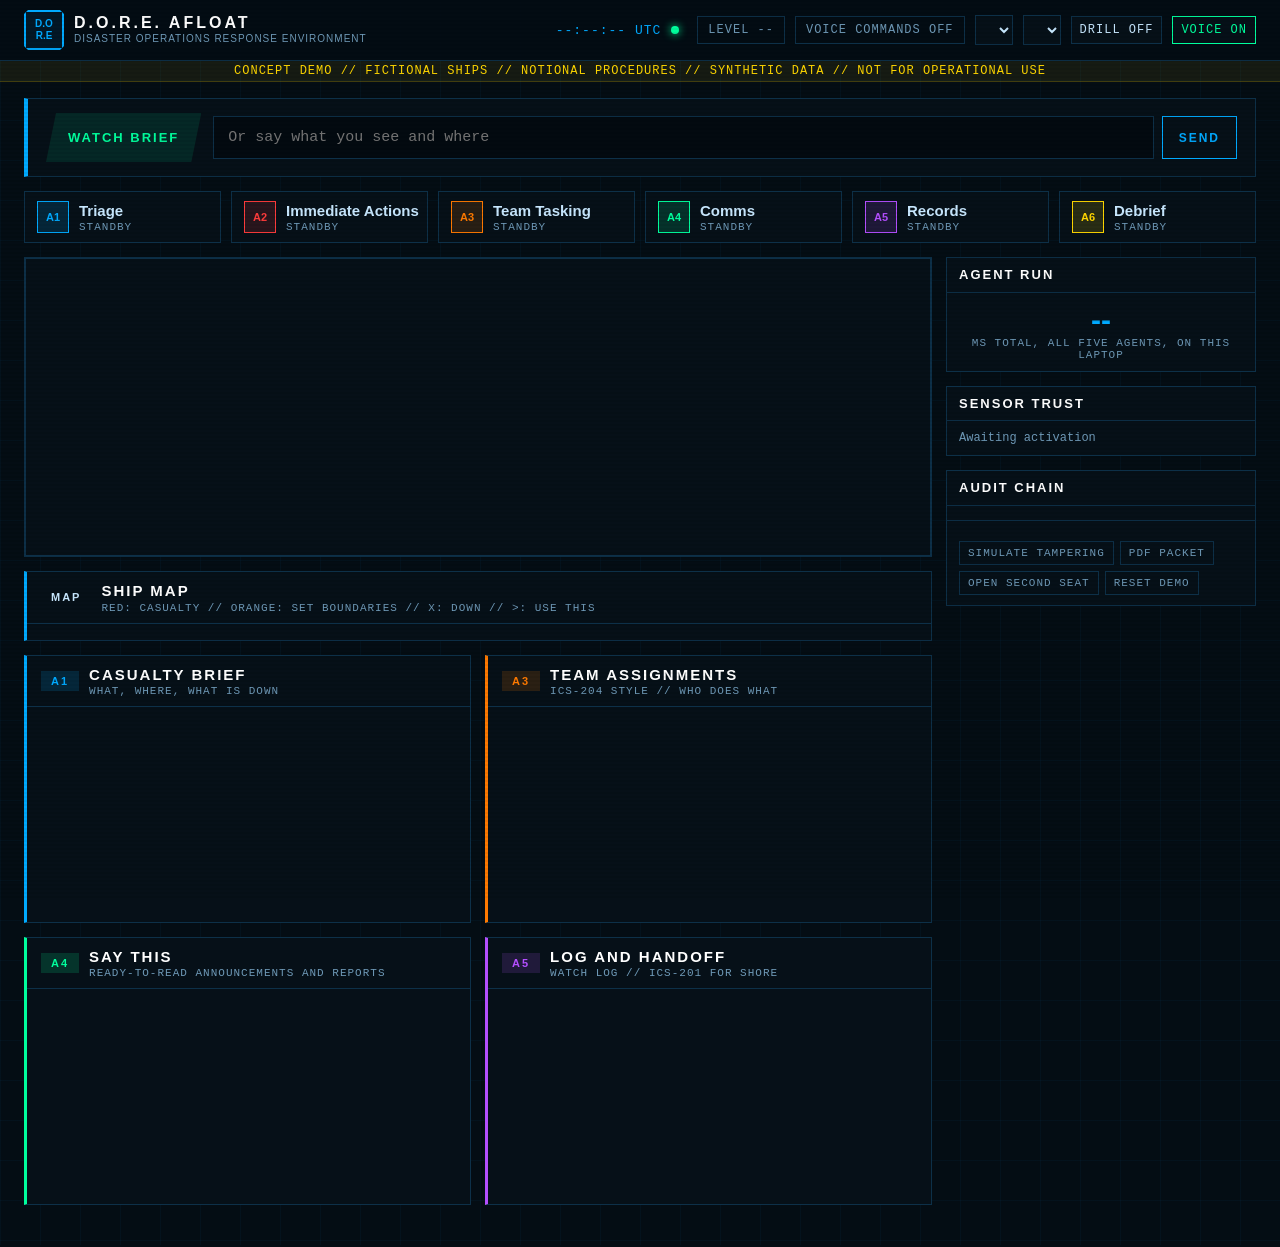
==== static/index.html @ d49ce16e "Add DORE Afloat watch assistant demo Offline concept demo for Fleethacker. Rule-based agents brief t" ====
<!doctype html>
<html lang="en">
<head>
<meta charset="utf-8">
<meta name="viewport" content="width=device-width, initial-scale=1">
<title>D.O.R.E. Afloat</title>
<link rel="stylesheet" href="/fonts/fonts.css">
<style>
:root {
  --bg: #040d14; --panel: #061018; --dim: #0d3048; --text: #c8e8ff; --quiet: #6f9ab8; --bright: #fff;
  --blue: #00aaff; --red: #ff3c3c; --orange: #ff7a00; --green: #00ff9d; --yellow: #ffd700; --violet: #b44fff;
  --a1: var(--blue); --a2: var(--red); --a3: var(--orange); --a4: var(--green); --a5: var(--violet);
  --grid: rgba(0,170,255,.04);
  --mono: 'Share Tech Mono', Consolas, monospace; --disp: 'Orbitron', Bahnschrift, sans-serif; --body: 'Rajdhani', Bahnschrift, sans-serif;
}
* { box-sizing: border-box; margin: 0; }
body { background: var(--bg); color: var(--text); font: 500 16px/1.35 var(--body); min-height: 100vh;
  background-image: linear-gradient(var(--grid) 1px, transparent 1px), linear-gradient(90deg, var(--grid) 1px, transparent 1px); background-size: 40px 40px; }
body::after { content: ''; position: fixed; inset: 0; pointer-events: none; z-index: 50;
  background: repeating-linear-gradient(0deg, transparent, transparent 2px, rgba(0,0,0,.05) 2px, rgba(0,0,0,.05) 4px); }
button, input, select { font: inherit; color: inherit; }
button { cursor: pointer; background: none; border: 1px solid var(--dim); }
header { display: flex; flex-wrap: wrap; gap: 8px 10px; align-items: center; padding: 10px 24px; border-bottom: 1px solid var(--dim); background: rgba(4,13,20,.96); position: sticky; top: 0; z-index: 20; }
.logo { width: 40px; height: 40px; border: 2px solid var(--blue); color: var(--blue); display: grid; place-items: center; text-align: center; font: 900 10px/1.2 var(--disp);
  clip-path: polygon(10% 0,90% 0,100% 10%,100% 90%,90% 100%,10% 100%,0 90%,0 10%); background: rgba(0,170,255,.08); }
.name h1 { font: 900 16px var(--disp); letter-spacing: 3px; color: var(--bright); }
.name p { font-size: 10px; letter-spacing: 1px; color: var(--quiet); text-transform: uppercase; }
.gap { flex: 1; }
.clock { font: 13px var(--mono); color: var(--blue); letter-spacing: 1px; }
.ctl { font: 12px var(--mono); background: var(--panel); border: 1px solid var(--dim); padding: 6px 8px; letter-spacing: 1px; }
.ctl:hover { border-color: var(--blue); }
.ctl.on { color: var(--green); border-color: var(--green); }
.net { display: flex; align-items: center; gap: 8px; font: 12px var(--mono); color: var(--green); letter-spacing: 1px; }
.dot { width: 8px; height: 8px; border-radius: 50%; background: var(--green); box-shadow: 0 0 8px var(--green); }
.heard { font: 12px var(--mono); letter-spacing: 1px; padding: 6px 10px; border: 1px solid var(--dim); color: var(--quiet); }
.heard.on { color: var(--blue); border-color: var(--blue); }
.heard.flash { color: #02150e; background: var(--green); border-color: var(--green); }
.demo { text-align: center; font: 12px var(--mono); letter-spacing: 1px; color: var(--yellow); padding: 3px 10px; background: rgba(255,215,0,.07); border-bottom: 1px solid rgba(255,215,0,.2); }
.banner { display: none; align-items: center; gap: 14px; padding: 10px 24px; background: linear-gradient(90deg, rgba(255,60,60,.2), rgba(255,60,60,.04)); border-bottom: 1px solid rgba(255,60,60,.45); animation: slide .3s ease-out; }
.banner.on { display: flex; flex-wrap: wrap; }
.badge { background: var(--red); color: #fff; font: 700 11px var(--disp); letter-spacing: 2px; padding: 4px 12px; animation: pulse 1s infinite; }
.banner b { font: 15px var(--mono); color: #ffa0a0; letter-spacing: 1px; font-weight: 400; }
.elapsed { margin-left: auto; font: 700 22px var(--disp); color: var(--red); }
@keyframes slide { from { transform: translateY(-100%); opacity: 0; } }
@keyframes pulse { 50% { opacity: .65; } }
main { max-width: 1560px; margin: 0 auto; padding: 16px 24px 40px; display: grid; gap: 14px; grid-template-columns: minmax(0, 1fr) 310px; }
.full { grid-column: 1 / -1; }

/* Trigger */
.trigger { display: flex; flex-wrap: wrap; gap: 12px; align-items: center; padding: 14px 18px; border: 1px solid var(--dim); background: var(--panel); border-left: 4px solid var(--blue); }
.cas { font: 700 14px var(--disp); letter-spacing: 3px; color: #ff8a8a; background: rgba(255,60,60,.14); border: 0; padding: 17px 30px; clip-path: polygon(10px 0,100% 0,calc(100% - 10px) 100%,0 100%); transition: .15s; }
.cas:hover { background: rgba(255,60,60,.3); color: #fff; transform: scale(1.03); }
.cas.active { background: var(--red); color: #fff; }
.say { flex: 1; min-width: 240px; display: flex; gap: 8px; }
.say input { flex: 1; min-width: 0; background: #030a10; border: 1px solid var(--dim); padding: 12px 14px; font: 15px var(--mono); }
.say input:focus { outline: 0; border-color: var(--blue); }
.say button { font: 700 12px var(--disp); letter-spacing: 2px; color: var(--blue); border-color: var(--blue); padding: 0 16px; }
.say button:hover { background: rgba(0,170,255,.15); }

/* Agent pipeline */
.flow { display: grid; grid-template-columns: repeat(6, 1fr); gap: 10px; }
.node { --c: var(--blue); position: relative; display: flex; align-items: center; gap: 10px; padding: 9px 12px; background: var(--panel); border: 1px solid var(--dim); overflow: hidden; transition: .25s; }
.node::after { content: ''; position: absolute; left: 0; bottom: 0; height: 2px; width: 0; background: var(--c); transition: width .35s; }
.node.run, .node.done { border-color: var(--c); }
.node.run { box-shadow: 0 0 18px color-mix(in srgb, var(--c) 30%, transparent); }
.node.run::after, .node.done::after { width: 100%; }
.ico { width: 32px; height: 32px; display: grid; place-items: center; flex: none; font: 700 11px var(--disp); color: var(--c); border: 1px solid var(--c); background: color-mix(in srgb, var(--c) 14%, transparent); }
.node strong { display: block; font-size: 15px; font-weight: 700; color: var(--text); white-space: nowrap; overflow: hidden; text-overflow: ellipsis; }
.node span { display: block; font: 11px var(--mono); color: var(--quiet); letter-spacing: 1px; }
.node.run span { color: var(--yellow); }
.node.done span { color: var(--green); }

/* DO NOW */
.now { --c: var(--red); border: 2px solid var(--dim); background: var(--panel); min-height: 300px; position: relative; }
.now.live { border-color: var(--red); box-shadow: 0 0 34px rgba(255,60,60,.16), inset 0 0 40px rgba(255,60,60,.05); }
.now.clear { border-color: var(--green); box-shadow: 0 0 34px rgba(0,255,157,.14); }
.tag { font: 700 11px var(--disp); letter-spacing: 2px; padding: 4px 10px; color: var(--c); background: color-mix(in srgb, var(--c) 15%, transparent); }
.nowhead { display: flex; flex-wrap: wrap; gap: 10px; align-items: center; padding: 10px 16px; border-bottom: 1px solid var(--dim); }
.nowhead h2 { font: 700 15px var(--body); letter-spacing: 2px; text-transform: uppercase; color: var(--bright); }
.nowhead small { font: 12px var(--mono); color: var(--quiet); margin-left: auto; }
.alerts { display: grid; gap: 1px; background: var(--dim); }
.alert { display: flex; flex-wrap: wrap; align-items: baseline; gap: 4px 12px; padding: 9px 16px; background: rgba(255,60,60,.14); color: #ffb0b0; font-size: 19px; font-weight: 700; animation: rise .3s both; }
.alert.distrust { background: rgba(255,215,0,.09); color: var(--yellow); font-size: 16px; }
.alert i { font: normal 700 11px var(--disp); letter-spacing: 2px; color: var(--red); }
.alert.distrust i { color: var(--yellow); }
.alert .arrow { color: var(--green); }
.cur { display: grid; grid-template-columns: auto 1fr auto; gap: 18px; align-items: center; padding: 18px 20px; border-bottom: 1px solid var(--dim); animation: rise .25s both; }
.cur .num { font: 900 76px/1 var(--disp); color: var(--red); text-shadow: 0 0 26px rgba(255,60,60,.5); }
.cur h3 { font: 700 44px/1.05 var(--body); color: var(--bright); }
.who { display: flex; flex-wrap: wrap; gap: 12px; margin-top: 7px; font: 14px var(--mono); color: var(--orange); letter-spacing: 1px; }
.done-btn { font: 700 14px var(--disp); letter-spacing: 2px; color: #02150e; background: var(--green); border: 0; padding: 22px 24px; clip-path: polygon(10px 0,100% 0,calc(100% - 10px) 100%,0 100%); }
.done-btn:hover { filter: brightness(1.12); }
.done-btn kbd { display: block; margin-top: 5px; font: 11px var(--mono); letter-spacing: 1px; }
.cite { background: none; border: 0; padding: 0; color: var(--blue); font: 13px var(--mono); text-decoration: underline; text-underline-offset: 3px; text-align: left; }
.next { display: grid; grid-template-columns: repeat(auto-fit, minmax(230px, 1fr)); }
.next div { display: flex; gap: 10px; align-items: baseline; padding: 9px 16px; font-size: 18px; font-weight: 600; border-right: 1px solid var(--dim); border-bottom: 1px solid var(--dim); }
.next b { font: 700 14px var(--disp); color: var(--quiet); }
.next .ok { color: var(--quiet); text-decoration: line-through; }
.next .ok b { color: var(--green); }
.viewonly { font: 700 12px var(--disp); letter-spacing: 2px; color: var(--yellow); border: 1px solid var(--yellow); padding: 12px 14px; }
.elsewhere h4 { padding: 7px 16px 3px; font: 700 11px var(--disp); letter-spacing: 2px; color: var(--quiet); }
.next.quiet div { font-size: 15px; font-weight: 500; color: var(--quiet); padding: 5px 16px; display: block; }
.next.quiet em { display: block; font: 11px var(--mono); color: var(--orange); }
.team.yours { background: rgba(255,122,0,.09); padding-left: 8px; border-left: 2px solid var(--orange); }
.msg.yours { background: rgba(0,255,157,.13); border-left-width: 4px; }
.briefb { font: 700 13px var(--disp); letter-spacing: 2px; color: var(--green); background: rgba(0,255,157,.1); border: 0; padding: 17px 22px; clip-path: polygon(10px 0,100% 0,calc(100% - 10px) 100%,0 100%); }
.briefb:hover { background: rgba(0,255,157,.24); color: #fff; }
.ctl.warn { color: var(--yellow); border-color: var(--yellow); }
.now.ready { border-color: var(--green); box-shadow: 0 0 26px rgba(0,255,157,.1); }
.tag.ok { --c: var(--green); }
.plans { display: grid; grid-template-columns: repeat(auto-fit, minmax(230px, 1fr)); }
.plan { padding: 12px 16px; border-right: 1px solid var(--dim); }
.plan h4 { font: 700 13px var(--disp); letter-spacing: 1px; color: var(--bright); margin-bottom: 8px; }
.plan p { font-size: 18px; font-weight: 700; line-height: 1.2; margin-top: 4px; }
.plan .down { color: #ff8a8a; }
.plan .use { color: var(--green); }
.plan .first { color: var(--orange); font: 13px var(--mono); margin-top: 10px; }
.warnrow span { color: var(--yellow); }
.late { display: flex; flex-wrap: wrap; align-items: baseline; gap: 4px 12px; padding: 8px 16px; background: rgba(255,122,0,.2); border-bottom: 1px solid var(--orange); color: #ffd0a0; font-size: 17px; font-weight: 700; }
.late i { font: normal 700 11px var(--disp); letter-spacing: 1px; color: var(--orange); }
.late b { color: var(--bright); font-weight: 600; margin-left: auto; }
.change { display: flex; flex-wrap: wrap; align-items: baseline; gap: 4px 12px; padding: 9px 16px; background: rgba(0,170,255,.16); border-bottom: 1px solid var(--blue); color: var(--bright); font-size: 19px; font-weight: 700; animation: rise .3s both; }
.change i { font: normal 700 11px var(--disp); letter-spacing: 2px; color: var(--blue); }
.change small { font: 12px var(--mono); color: var(--text); margin-left: auto; }
.due { color: var(--green); }
.due.over { color: var(--red); font-weight: 700; }
.inject { font: 700 11px var(--disp); letter-spacing: 1px; color: var(--yellow); border: 1px solid var(--yellow); padding: 7px 10px; background: rgba(255,215,0,.08); }
.inject:hover { background: rgba(255,215,0,.22); }
.endb { font: 700 11px var(--disp); letter-spacing: 1px; color: var(--green); border: 1px solid var(--green); padding: 7px 10px; background: rgba(0,255,157,.08); }
.endb:hover { background: rgba(0,255,157,.22); }
.badge.drill { background: var(--yellow); color: #1c1600; }
.mapbox { margin-top: 14px; background: var(--panel); border: 1px solid var(--dim); border-left: 3px solid var(--blue); }
#map { padding: 8px 12px; }
#map svg { display: block; width: 100%; height: auto; }
#map .hull { fill: rgba(0,170,255,.05); stroke: var(--dim); stroke-width: 2; }
#map rect { fill: rgba(6,16,24,.9); stroke: var(--dim); }
#map text { font: 12px var(--mono); fill: var(--quiet); }
#map .label { font: 700 10.5px var(--disp); letter-spacing: 1px; fill: var(--text); }
#map .m-down { fill: #ff8a8a; font-weight: 700; }
#map .m-use { fill: var(--green); font-weight: 700; }
#map .casualty rect { fill: rgba(255,60,60,.32); stroke: var(--red); stroke-width: 2.5; animation: pulse 1s infinite; }
#map .boundary rect { fill: rgba(255,122,0,.14); stroke: var(--orange); stroke-width: 2; stroke-dasharray: 6 4; }
.dialog.wide { width: min(860px, 100%); border-color: var(--yellow); }
.dialog.wide h2 { color: var(--yellow); }
.score { display: grid; grid-template-columns: repeat(5, 1fr); gap: 8px; margin: 12px 0; }
.score div { border: 1px solid var(--dim); padding: 8px; text-align: center; }
.score b { display: block; font: 900 24px var(--disp); color: var(--bright); }
.score span { font: 11px var(--mono); color: var(--quiet); }
.tl { width: 100%; border-collapse: collapse; font-size: 15px; }
.tl th, .tl td { text-align: left; padding: 4px 8px; border-bottom: 1px solid var(--dim); }
.tl th { font: 11px var(--mono); color: var(--quiet); }
.tl td:last-child { color: var(--green); font-weight: 700; }
.tl .miss td:last-child { color: var(--red); }
.tl small { display: block; font: 11px var(--mono); color: var(--quiet); }
.idle { display: grid; place-items: center; min-height: 296px; text-align: center; padding: 20px; }
.idle h3 { font: 700 22px var(--disp); letter-spacing: 4px; color: var(--dim); }
.idle p { color: var(--quiet); font: 14px var(--mono); margin-top: 8px; }
.refuse h3 { color: var(--yellow); letter-spacing: 2px; }
.allclear h3 { font: 900 34px var(--disp); color: var(--green); letter-spacing: 3px; }
.trust { display: flex; flex-wrap: wrap; gap: 6px 18px; padding: 7px 16px; font: 12px var(--mono); letter-spacing: 1px; color: var(--quiet); border-top: 1px solid var(--dim); }
.trust b { color: var(--green); font-weight: 400; }
.trust .warn { color: var(--yellow); }

/* Products */
.grid { display: grid; grid-template-columns: repeat(2, minmax(0, 1fr)); gap: 14px; }
.card { --c: var(--blue); display: flex; flex-direction: column; min-height: 268px; max-height: 390px; background: var(--panel); border: 1px solid var(--dim); border-left: 3px solid var(--c); transition: .3s; }
.card.lit { border-color: color-mix(in srgb, var(--c) 45%, transparent); border-left-color: var(--c); }
.cardhead { display: flex; align-items: center; gap: 10px; padding: 9px 14px; border-bottom: 1px solid var(--dim); }
.cardhead h3 { font-size: 15px; font-weight: 700; letter-spacing: 2px; text-transform: uppercase; color: var(--bright); }
.cardhead p { font: 11px var(--mono); color: var(--quiet); letter-spacing: 1px; }
.cardbody { flex: 1; overflow: auto; padding: 12px 14px; animation: rise .35s both; }
.wait { display: grid; place-items: center; height: 100%; min-height: 190px; color: var(--dim); font: 700 11px var(--disp); letter-spacing: 3px; }
@keyframes rise { from { opacity: 0; transform: translateY(8px); } }
.kv { display: grid; grid-template-columns: 112px 1fr; gap: 3px 10px; font-size: 16px; }
.kv dt { font: 12px var(--mono); color: var(--quiet); text-transform: uppercase; padding-top: 2px; }
.kv dd { margin: 0; font-weight: 600; }
.kv .hot { color: var(--red); font-weight: 700; }
.team { padding: 6px 0; border-bottom: 1px solid var(--dim); }
.team:last-child { border: 0; }
.team strong { display: block; font: 700 12px var(--disp); letter-spacing: 1px; color: var(--orange); margin-bottom: 2px; }
.team div { display: flex; justify-content: space-between; gap: 10px; font-size: 16px; font-weight: 600; }
.team small { font: 11px var(--mono); color: var(--quiet); flex: none; }
.msg { padding: 8px 10px; margin-bottom: 8px; background: rgba(0,255,157,.05); border-left: 2px solid var(--green); }
.msg span { display: block; font: 11px var(--mono); letter-spacing: 1px; color: var(--green); text-transform: uppercase; }
.msg p { font-size: 18px; font-weight: 600; color: var(--bright); line-height: 1.25; }
.logline { font: 12.5px/1.55 var(--mono); }
.subhead { font: 700 11px var(--disp); letter-spacing: 2px; color: var(--violet); margin: 10px 0 5px; }
.subhead:first-child { margin-top: 0; }

/* Sidebar */
aside { display: flex; flex-direction: column; gap: 14px; }
.side { background: var(--panel); border: 1px solid var(--dim); }
.side h3 { padding: 8px 12px; border-bottom: 1px solid var(--dim); font-size: 13px; font-weight: 700; letter-spacing: 2px; text-transform: uppercase; color: var(--bright); }
.side > div { padding: 10px 12px; }
.big { font: 900 30px var(--disp); color: var(--blue); text-align: center; }
.cap { font: 11px var(--mono); letter-spacing: 1px; color: var(--quiet); text-align: center; }
.sensor { display: flex; justify-content: space-between; gap: 8px; font-size: 15px; font-weight: 600; padding: 3px 0; }
.sensor em { font: 12px var(--mono); color: var(--green); }
.sensor.badrow { color: var(--yellow); }
.sensor.badrow em { color: var(--red); }
.empty { color: var(--quiet); font: 12px var(--mono); }
#chain { font: 12px var(--mono); padding: 7px 12px; color: var(--green); border-bottom: 1px solid var(--dim); }
#chain.broken { color: var(--red); background: rgba(255,60,60,.12); }
#audit { max-height: 260px; overflow: auto; font: 11.5px/1.5 var(--mono); }
#audit div { display: grid; grid-template-columns: 26px 62px 1fr; gap: 4px; }
#audit span:first-child { color: var(--quiet); }
#audit span:nth-child(2) { color: var(--blue); }
.tools { display: flex; flex-wrap: wrap; gap: 6px; padding: 0 12px 10px !important; }
.tools button { font: 11px var(--mono); letter-spacing: 1px; padding: 5px 8px; color: var(--quiet); }
.tools button:hover { color: var(--text); border-color: var(--blue); }

.overlay { position: fixed; inset: 0; z-index: 60; background: rgba(2,7,12,.86); display: grid; place-items: center; padding: 16px; }
.dialog { width: min(680px, 100%); max-height: 86vh; overflow: auto; background: var(--panel); border: 1px solid var(--blue); padding: 16px 18px; }
.dialog h2 { font: 700 13px var(--disp); letter-spacing: 2px; color: var(--blue); }
.dialog pre { white-space: pre-wrap; font: 14px/1.5 var(--mono); margin-top: 10px; }
mark { background: var(--yellow); color: #1c1600; }
#toast { position: fixed; bottom: 20px; left: 50%; transform: translateX(-50%); z-index: 70; display: none; padding: 12px 20px; background: var(--red); color: #fff; font: 700 13px var(--disp); letter-spacing: 1px; }
[hidden] { display: none !important; }
@media (max-width: 1080px) { main { grid-template-columns: minmax(0,1fr); } .flow { grid-template-columns: repeat(3,1fr); } .grid { grid-template-columns: minmax(0,1fr); } .cur { grid-template-columns: auto 1fr; } .done-btn { grid-column: 1 / -1; } .cur h3 { font-size: 32px; } }
@media (prefers-reduced-motion: reduce) { * { animation: none !important; transition: none !important; } }
@media print {
  header, .demo, .trigger, .flow, aside, .done-btn, .trust, body::after { display: none !important; }
  body { background: #fff; color: #000; }
  main { display: block; padding: 0; }
  .card, .now, .banner { break-inside: avoid; background: #fff !important; color: #000; border: 1px solid #000 !important; box-shadow: none !important; max-height: none; margin-bottom: 10px; }
  .card *, .now *, .banner * { color: #000 !important; text-shadow: none !important; background: none !important; }
  .cardbody { overflow: visible; }
}
</style>
</head>
<body>
<header>
  <div class="logo">D.O<br>R.E</div>
  <div class="name"><h1>D.O.R.E. AFLOAT</h1><p>Disaster Operations Response Environment</p></div>
  <span class="gap"></span>
  <span class="clock" id="clock">--:--:-- UTC</span>
  <span class="net"><span class="dot"></span><span id="net"></span></span>
  <span class="heard" id="micLevel">LEVEL --</span>
  <button class="heard" id="listen" type="button">VOICE COMMANDS OFF</button>
  <select class="ctl" id="ship" aria-label="Ship pack"></select>
  <select class="ctl" id="role" aria-label="Watch station"></select>
  <button class="ctl" id="drill" type="button">DRILL OFF</button>
  <button class="ctl on" id="voice" aria-pressed="true">VOICE ON</button>
</header>
<div class="demo">CONCEPT DEMO // FICTIONAL SHIPS // NOTIONAL PROCEDURES // SYNTHETIC DATA // NOT FOR OPERATIONAL USE</div>
<div class="banner" id="banner"><span class="badge" id="sev"></span><b id="bannerText"></b><span id="injects"></span><button class="endb" id="endBtn" type="button" hidden>END CASUALTY</button><span class="elapsed" id="elapsed">00:00</span></div>

<main>
  <div class="trigger full">
    <button class="briefb" id="briefBtn" type="button">WATCH BRIEF</button>
    <span id="buttons" style="display:contents"></span>
    <form class="say" id="say">
      <input id="report" autocomplete="off" placeholder="Or say what you see and where" aria-label="Report">
      <button type="submit">SEND</button>
    </form>
  </div>

  <div class="flow full">
    <div class="node" id="n1" style="--c:var(--a1)"><div class="ico">A1</div><div><strong>Triage</strong><span>STANDBY</span></div></div>
    <div class="node" id="n2" style="--c:var(--a2)"><div class="ico">A2</div><div><strong>Immediate Actions</strong><span>STANDBY</span></div></div>
    <div class="node" id="n3" style="--c:var(--a3)"><div class="ico">A3</div><div><strong>Team Tasking</strong><span>STANDBY</span></div></div>
    <div class="node" id="n4" style="--c:var(--a4)"><div class="ico">A4</div><div><strong>Comms</strong><span>STANDBY</span></div></div>
    <div class="node" id="n5" style="--c:var(--a5)"><div class="ico">A5</div><div><strong>Records</strong><span>STANDBY</span></div></div>
    <div class="node" id="n6" style="--c:var(--yellow)"><div class="ico">A6</div><div><strong>Debrief</strong><span>STANDBY</span></div></div>
  </div>

  <div>
    <section class="now" id="now" aria-live="polite"></section>
    <section class="mapbox"><div class="cardhead"><span class="tag">MAP</span><div><h3>Ship Map</h3><p>RED: CASUALTY // ORANGE: SET BOUNDARIES // X: DOWN // &gt;: USE THIS</p></div></div><div id="map"></div></section>
    <div class="grid" style="margin-top:14px">
      <section class="card" id="c1" style="--c:var(--a1)"><div class="cardhead"><span class="tag">A1</span><div><h3>Casualty Brief</h3><p>WHAT, WHERE, WHAT IS DOWN</p></div></div><div class="cardbody" id="b1"></div></section>
      <section class="card" id="c3" style="--c:var(--a3)"><div class="cardhead"><span class="tag">A3</span><div><h3>Team Assignments</h3><p>ICS-204 STYLE // WHO DOES WHAT</p></div></div><div class="cardbody" id="b3"></div></section>
      <section class="card" id="c4" style="--c:var(--a4)"><div class="cardhead"><span class="tag">A4</span><div><h3>Say This</h3><p>READY-TO-READ ANNOUNCEMENTS AND REPORTS</p></div></div><div class="cardbody" id="b4"></div></section>
      <section class="card" id="c5" style="--c:var(--a5)"><div class="cardhead"><span class="tag">A5</span><div><h3>Log And Handoff</h3><p>WATCH LOG // ICS-201 FOR SHORE</p></div></div><div class="cardbody" id="b5"></div></section>
    </div>
  </div>

  <aside>
    <section class="side"><h3>Agent Run</h3><div><div class="big" id="ms">--</div><div class="cap">MS TOTAL, ALL FIVE AGENTS, ON THIS LAPTOP</div></div></section>
    <section class="side"><h3>Sensor Trust</h3><div id="sensors"><p class="empty">Awaiting activation</p></div></section>
    <section class="side">
      <h3>Audit Chain</h3>
      <p id="chain"></p>
      <div id="audit"></div>
      <div class="tools"><button id="tamper">SIMULATE TAMPERING</button><button id="print">PDF PACKET</button><button id="seat" type="button">OPEN SECOND SEAT</button><button id="reset">RESET DEMO</button></div>
    </section>
  </aside>
</main>

<div class="overlay" id="src" hidden><div class="dialog"><div style="display:flex;justify-content:space-between;gap:10px"><h2 id="srcTitle"></h2><button class="ctl" id="srcClose">CLOSE</button></div><pre id="srcText"></pre></div></div>
<div class="overlay" id="debrief" hidden><div class="dialog wide"><div style="display:flex;justify-content:space-between;gap:10px;align-items:center"><h2 id="debriefTitle"></h2><span><button class="ctl on" id="debriefPdf" type="button">PDF PACKET</button> <button class="ctl" id="debriefClose" type="button">CLOSE</button></span></div><div id="debriefBody"></div></div></div>
<div id="toast" role="alert"></div>

<script>
const $ = id => document.getElementById(id);
const esc = v => String(v).replace(/[&<>"']/g, c => ({'&':'&amp;','<':'&lt;','>':'&gt;','"':'&quot;',"'":'&#39;'}[c]));
const wait = ms => new Promise(r => setTimeout(r, ms));
const REVEAL_MS = 260; // Cosmetic stagger. The agents themselves finish in milliseconds.
const SECOND_SEAT = new URLSearchParams(location.search).get('seat') === '2';
const STATUS_WORDS = { status_boundaries: 'boundaries', status_fuel: 'fuel', status_ventilation: 'ventilation', status_firemain: 'firemain', status_lookouts: 'lookouts' };
let token = '', config, me = { name: 'Demo Watchstander', role: SECOND_SEAT ? 'DCA' : 'EOOW', pack: '' };
let run = null, brief = null, overdue = [], doneIds = new Set(), started = 0, elapsedNow = 0;
let voiceOn = !SECOND_SEAT, drill = false, runId = 0, stepBusy = false, debriefShown = 0, changesSeen = 0;
const spokenOverdue = new Set();

async function api(path, body) {
  const options = { headers: { 'X-Session': token, 'Content-Type': 'application/json' } };
  if (body !== undefined) { options.method = 'POST'; options.body = JSON.stringify(body); }
  const r = await fetch(path, options);
  return { status: r.status, data: await r.json() };
}
function toast(text) {
  const t = $('toast'); t.textContent = text; t.style.display = 'block';
  clearTimeout(toast.h); toast.h = setTimeout(() => { t.style.display = 'none'; }, 3200);
}
function speak(text) {
  if (!voiceOn || !window.speechSynthesis) return;
  speechSynthesis.cancel();
  const u = new SpeechSynthesisUtterance(text);
  u.rate = 1.08;
  speechSynthesis.speak(u);
}
async function signIn() {
  const { status, data } = await api('/api/signin', me);
  if (status !== 200) return toast(data.error);
  token = data.token;
  refreshAudit();
}
function cite(c, label) {
  return `<button class="cite" data-doc="${esc(c.doc)}" data-quote="${esc(c.quote)}" data-title="${esc(c.title + ' ' + c.rev + ', para ' + c.para)}" type="button">${esc(label || (c.title.split(' ')[0] + ' ' + c.rev + ' para ' + c.para))}</button>`;
}
function setNode(i, state, text) {
  const n = $('n' + i);
  n.className = 'node ' + state;
  n.querySelector('span').textContent = text;
}
const clock = s => String(Math.floor(Math.abs(s) / 60)).padStart(2, '0') + ':' + String(Math.abs(s) % 60).padStart(2, '0');

function stations() { return config.packs.find(p => p.id === me.pack).role_stations[me.role] || null; }
function isMine(owner) { const st = stations(); return !st || st.includes(owner); }
function isMySeat(owner) { const st = stations(); return !!st && st[0] === owner; }
function mine() { return run.actions.steps.filter(s => isMine(s.owner)); }
function others() { return run.actions.steps.filter(s => !isMine(s.owner)); }
function current() { return mine().find(s => !doneIds.has(s.id)); }
function briefing() {
  const t = run.triage, todo = mine().filter(s => !doneIds.has(s.id));
  const parts = [`${me.role}. ${t.casualty}. ${t.location}.`];
  run.actions.blocked.forEach(b => parts.push(`Warning. ${b.equipment} is ${b.kind === 'FAILED' ? 'failed' : 'tagged out'}.`));
  if (todo.length) { parts.push('Do now.'); todo.slice(0, 3).forEach((s, i) => parts.push(`${i + 1}. ${s.title}.`)); }
  else parts.push('No open steps for your station. Stand by.');
  return parts.join(' ');
}

/* Before the casualty */
async function loadBrief(logged) {
  const { status, data } = await api('/api/brief' + (logged ? '?log=1' : ''));
  if (status !== 200) return;
  brief = data;
  if (!run) renderBrief();
  if (logged) { speak(data.speech); refreshAudit(); }
}
function renderBrief() {
  $('now').className = 'now ready';
  const plans = brief.plans.map(p => `<div class="plan"><h4>IF ${esc(p.casualty.toUpperCase())}</h4>
    ${p.changes.map(c => `<p class="down">${esc(c.equipment)} DOWN (${esc(c.tagout)})</p><p class="use">USE: ${esc(c.use_instead || 'No approved substitute')}</p>`).join('') || '<p class="use">Normal procedure</p>'}
    <p class="first">${p.first ? 'YOUR FIRST STEP: ' + esc(p.first) : 'OTHER STATIONS LEAD'}</p></div>`).join('');
  const distrust = brief.distrust.map(s => `<span>DO NOT TRUST: ${esc(s.name)}</span>`).join('');
  $('now').innerHTML = `<div class="nowhead"><span class="tag ok">READY</span><h2>Watch Brief: If It Happens Tonight</h2><small>${esc(me.role)} // ${esc(brief.ship)}</small></div>
    <div class="plans">${plans}</div>${distrust ? `<div class="trust warnrow">${distrust}</div>` : ''}`;
  renderMap(brief.map);
}

/* During the casualty */
function renderNow() {
  if (!run) return;
  const a = run.actions, list = mine(), step = current();
  const canConfirm = config.roles[me.role].confirm && !run.ended;
  const alerts = a.blocked.map(b => `<div class="alert"><i>${esc(b.kind)}</i><span>${esc(b.equipment)}${b.kind === 'FAILED' ? '' : ` (${esc(b.tagout)})`}</span>${b.use_instead ? `<span class="arrow">USE: ${esc(b.use_instead)}</span>` : ''}${cite(b.citation)}</div>`)
    .concat(run.triage.sensors.filter(s => !s.trusted).map(s => `<div class="alert distrust"><i>DO NOT TRUST</i><span>${esc(s.name)}: ${esc(s.value)} ${esc(s.unit)}</span><small>${esc(s.problems.join(', '))}</small></div>`)).join('');
  const late = overdue.map(o => `<div class="late"><i>OVERDUE ${o.late_s} S</i><span>${esc(o.title)}</span><b>${isMySeat(o.owner) ? 'YOUR STEP: DO IT NOW' : 'CALL: ' + esc(o.script)}</b></div>`).join('');
  const change = run.changes.length ? `<div class="change"><i>PLAN CHANGED</i><span>${esc(run.changes[run.changes.length - 1].note)}</span><small>Re-planned in ${run.changes[run.changes.length - 1].ms} ms</small></div>` : '';
  const finished = list.filter(s => doneIds.has(s.id)).length;
  const head = `<div class="nowhead"><span class="tag">A2</span><h2>Do Now: ${esc(me.role)}</h2><small>${list.length ? `${finished} of ${list.length} done for your station` : 'No steps for your station'}</small></div>`;
  const total = a.steps.length + a.blocked.length;
  const trust = `<div class="trust"><span><b>${total} OF ${total + a.dropped.length}</b> DRAFTS VERIFIED AGAINST SOURCE</span>${a.dropped.map(d => `<span class="warn">BLOCKED DRAFT: ${esc(d.title)} (QUOTE NOT IN SOURCE)</span>`).join('')}</div>`;
  const rest = list.map((s, i) => s === step ? '' : `<div class="${doneIds.has(s.id) ? 'ok' : ''}"><b>${i + 1}</b><span>${esc(s.title)}</span></div>`).join('');
  const elsewhere = others().map(s => `<div class="${doneIds.has(s.id) ? 'ok' : ''}"><em>${esc(s.owner)}</em><span>${esc(s.title)}</span></div>`).join('');
  $('now').className = 'now ' + (run.ended ? 'clear' : step ? 'live' : 'clear');
  const button = canConfirm ? '<button class="done-btn" id="doneBtn" type="button">DONE<kbd>SPACE</kbd></button>' : `<span class="viewonly">${run.ended ? 'SECURED' : 'VIEW ONLY'}</span>`;
  const title = run.ended ? 'CASUALTY SECURED' : list.length ? 'YOUR STEPS COMPLETE' : 'STAND BY';
  const line = run.ended ? 'See the debrief' : list.length ? 'Log and handoff are up to date' : 'Other stations have the lead on this casualty';
  const body = step && !run.ended
    ? `<div class="cur"><div class="num">${list.indexOf(step) + 1}</div><div><h3>${esc(step.title)}</h3><div class="who"><span>${esc(step.owner.toUpperCase())}</span><span id="due" data-due="${step.due_s}"></span>${cite(step.citation)}</div></div>${button}</div>`
    : `<div class="idle allclear"><div><h3>${title}</h3><p>${line}</p></div></div>`;
  $('now').innerHTML = head + body + late + change + `<div class="alerts">${alerts}</div>` + `<div class="next">${rest}</div>` +
    (elsewhere ? `<div class="elsewhere"><h4>Other stations</h4><div class="next quiet">${elsewhere}</div></div>` : '') + trust;
  updateDue();
}
function updateDue() {
  const d = $('due');
  if (!d) return;
  const left = Number(d.dataset.due) - elapsedNow;
  d.textContent = left >= 0 ? `DUE IN ${clock(left)}` : `LATE ${clock(left)}`;
  d.className = left >= 0 ? 'due' : 'due over';
}
function renderTriage(t) {
  $('b1').innerHTML = `<dl class="kv"><dt>Casualty</dt><dd class="hot">${esc(t.casualty)}</dd><dt>Location</dt><dd>${esc(t.location)}</dd><dt>Reported</dt><dd>${esc(t.time)}</dd><dt>Report</dt><dd>${esc(t.report)}</dd>
    <dt>Out of service</dt><dd class="${t.tagouts.length ? 'hot' : ''}">${t.tagouts.map(x => esc(`${x.equipment}: ${x.kind === 'FAILED' ? 'failed' : x.id + ', ' + x.reason}`)).join('<br>') || 'None'}</dd>
    <dt>Equipment</dt><dd>${t.equipment.filter(e => !['Tagged out', 'Failed'].includes(e.state)).map(e => esc(`${e.name} (${e.state})`)).join('<br>') || 'None listed'}</dd></dl>`;
  $('sensors').innerHTML = t.sensors.map(s => `<div class="sensor ${s.trusted ? '' : 'badrow'}"><span>${esc(s.name)} ${esc(s.value)} ${esc(s.unit)}</span><em>${s.trusted ? 'TRUST' : 'DO NOT TRUST'}</em></div>`).join('') || '<p class="empty">No sensors for this casualty</p>';
}
function renderTasking(k) {
  const mineTeam = t => !!(stations() && stations().includes(t.station));
  const teams = k.teams.slice().sort((x, y) => mineTeam(y) - mineTeam(x));
  $('b3').innerHTML = teams.map(t => `<div class="team ${mineTeam(t) ? 'yours' : ''}"><strong>${esc(t.station.toUpperCase())}${mineTeam(t) ? ' // YOUR STATION' : ''}</strong>${t.tasks.map(x => `<div><span>${esc(x.title)}</span><small>${esc(x.ref)}</small></div>`).join('')}</div>`).join('');
}
function renderComms(c) {
  const speaking = m => !!(stations() && stations().includes(m.speaker));
  const list = c.messages.slice().sort((x, y) => speaking(y) - speaking(x));
  $('b4').innerHTML = list.map(m => `<div class="msg ${speaking(m) ? 'yours' : ''}"><span>${speaking(m) ? 'YOU SAY // ' : esc(m.speaker) + ' // '}${esc(m.channel)}</span><p>${esc(m.text)}</p></div>`).join('');
}
function renderRecords(r) {
  $('b5').innerHTML = `<div class="subhead">WATCH LOG</div>${r.watch_log.map(l => `<div class="logline">${esc(l)}</div>`).join('')}
    <div class="subhead">ICS-201 DRAFT</div><dl class="kv">${r.ics201.map(([k, v]) => `<dt>${esc(k)}</dt><dd>${esc(v)}</dd>`).join('')}</dl>`;
}
function renderMap(m) {
  const marks = id => m.marks.filter(x => x.space === id);
  const rooms = m.spaces.map(s => {
    const lines = marks(s.id).slice(0, 3).map((x, i) => {
      const inline = s.h < 50;
      const tx = inline ? s.x + 90 + i * 170 : s.x + 8, ty = inline ? s.y + s.h / 2 + 4 : s.y + 40 + i * 16;
      return `<text x="${tx}" y="${ty}" class="m-${x.state}">${x.state === 'down' ? 'X' : '>'} ${esc(x.name.replace('Main Drainage', 'Main Drain').replace('Emergency', 'Emerg').slice(0, 16))}</text>`;
    }).join('');
    const label = s.h < 50 ? s.y + s.h / 2 + 4 : s.y + 18;
    return `<g class="room ${s.state}"><rect x="${s.x}" y="${s.y}" width="${s.w}" height="${s.h}"/><text x="${s.x + 8}" y="${label}" class="label">${esc(s.label)}</text>${lines}</g>`;
  }).join('');
  $('map').innerHTML = `<svg viewBox="0 0 1000 196" role="img" aria-label="Ship map"><path class="hull" d="M30 88 H970 L880 190 H130 Z"/>${rooms}</svg>`;
}
function renderInjects() {
  $('injects').innerHTML = !run || run.ended ? '' : run.injects.map(i => `<button class="inject" data-inject="${esc(i.id)}" type="button">INJECT: ${esc(i.label)}</button>`).join('');
  $('endBtn').hidden = !run || run.ended;
}
function renderBanner() {
  $('sev').textContent = run.drill ? 'DRILL' : run.triage.severity + ' CASUALTY';
  $('sev').className = 'badge ' + (run.drill ? 'drill' : '');
  $('bannerText').textContent = `${run.triage.casualty.toUpperCase()} // ${run.triage.location.toUpperCase()}`;
  $('banner').classList.add('on');
}
function renderAll() {
  doneIds = new Set(run.done);
  renderBanner(); renderInjects(); renderNow(); renderTriage(run.triage); renderTasking(run.tasking);
  renderComms(run.comms); renderRecords(run.records); renderMap(run.map);
  [1, 3, 4, 5].forEach(i => $('c' + i).classList.add('lit'));
  $('ms').textContent = run.total_ms;
  if (run.ended) { setNode(6, 'done', 'DONE'); if (debriefShown !== run.id) { debriefShown = run.id; renderDebrief(run.debrief); } }
}
function renderDebrief(d) {
  const rows = d.rows.map(r => `<tr class="${r.result === 'On time' ? '' : 'miss'}"><td>${r.order}</td><td>${esc(r.title)}<small>${esc(r.owner)}</small></td><td>${r.due_s} s</td><td>${r.done_s === null ? '--' : r.done_s + ' s'}</td><td>${esc(r.result)}</td></tr>`).join('');
  $('debriefBody').innerHTML = `<div class="score"><div><b>${d.score}%</b><span>STEPS ON TIME</span></div><div><b>${d.on_time}</b><span>ON TIME</span></div><div><b>${d.late}</b><span>LATE</span></div><div><b>${d.open}</b><span>OPEN</span></div><div><b>${clock(d.length_s)}</b><span>TOTAL TIME</span></div></div>
    <table class="tl"><tr><th>#</th><th>Step</th><th>Due</th><th>Done</th><th>Result</th></tr>${rows}</table>
    ${d.practice.length ? `<div class="subhead">PRACTICE NEXT</div>${d.practice.map(p => `<div class="logline">${esc(p)}</div>`).join('')}` : ''}
    <div class="subhead">CASUALTY REPORT DRAFT</div><dl class="kv">${d.report.map(([k, v]) => `<dt>${esc(k)}</dt><dd>${esc(v)}</dd>`).join('')}</dl>
    <p class="empty" style="margin-top:8px">Draft for review. Not a formal Navy report.</p>`;
  $('debriefTitle').textContent = d.drill ? 'DRILL DEBRIEF' : 'AFTER-ACTION DEBRIEF';
  $('debrief').hidden = false;
  speak(`${d.drill ? 'Drill' : 'Casualty'} complete. ${d.score} percent of steps on time.`);
}
function clearScreen() {
  run = null; doneIds = new Set(); overdue = []; started = 0; changesSeen = 0; spokenOverdue.clear();
  [1, 3, 4, 5].forEach(i => { $('b' + i).innerHTML = '<div class="wait">STANDBY</div>'; $('c' + i).classList.remove('lit'); });
  [1, 2, 3, 4, 5, 6].forEach(i => setNode(i, '', 'STANDBY'));
  $('sensors').innerHTML = '<p class="empty">Awaiting activation</p>';
  $('ms').textContent = '--';
  $('banner').classList.remove('on');
  $('debrief').hidden = true;
  renderInjects();
  document.querySelectorAll('.cas').forEach(b => b.classList.remove('active'));
  if (brief) renderBrief();
}

async function reveal(data) {
  const mine = ++runId;
  [1, 3, 4, 5].forEach(i => { $('b' + i).innerHTML = '<div class="wait">STANDBY</div>'; $('c' + i).classList.remove('lit'); });
  [1, 2, 3, 4, 5, 6].forEach(i => setNode(i, '', 'STANDBY'));
  run = data; doneIds = new Set(data.done); overdue = []; started = Date.now(); elapsedNow = 0; changesSeen = data.changes.length; spokenOverdue.clear();
  $('debrief').hidden = true;
  document.querySelectorAll('.cas').forEach(b => b.classList.toggle('active', b.dataset.report === data.triage.report));
  renderBanner(); renderInjects(); renderMap(data.map);
  $('ms').textContent = data.total_ms;
  const stage = async (i, key, draw) => {
    if (mine !== runId) return false;
    setNode(i, 'run', 'RUNNING');
    await wait(REVEAL_MS);
    if (mine !== runId) return false;
    draw();
    if ($('c' + i)) $('c' + i).classList.add('lit');
    setNode(i, 'done', `DONE ${data.timings[key]} MS`);
    return true;
  };
  await stage(1, 'A1_TRIAGE', () => renderTriage(data.triage));
  if (!await stage(2, 'A2_ACTIONS', renderNow)) return;
  speak(briefing());
  await stage(3, 'A3_TASKING', () => renderTasking(data.tasking));
  await stage(4, 'A4_COMMS', () => renderComms(data.comms));
  await stage(5, 'A5_RECORDS', () => renderRecords(data.records));
  refreshAudit();
}
async function activate(text) {
  if (!text.trim()) return;
  $('report').value = text;
  setNode(1, 'run', 'RUNNING');
  const { data } = await api('/api/report', { text, drill });
  if (data.kind === 'refusal') {
    setNode(1, '', 'STANDBY');
    run = null; clearScreen();
    $('now').className = 'now';
    $('now').innerHTML = `<div class="idle refuse"><div><h3>${esc(data.message.toUpperCase())}</h3><p>${esc(data.hint)}</p></div></div>`;
    speak(data.message + '.');
    return refreshAudit();
  }
  reveal(data);
}
function applyUpdate(data) {
  run = data;
  renderAll();
  if (data.changes.length > changesSeen) {
    changesSeen = data.changes.length;
    const next = current();
    speak(`Plan change. ${data.changes[data.changes.length - 1].note} ${next ? 'Your next step: ' + next.title + '.' : ''}`);
  }
  refreshAudit();
}
async function post(path, body) {
  const { status, data } = await api(path, body);
  if (status !== 200) { toast(data.error); refreshAudit(); return null; }
  applyUpdate(data);
  return data;
}
async function stepDone() {
  const step = run && !run.ended && current();
  if (!step || stepBusy) return;
  stepBusy = true; // A second press can't complete the same step twice.
  const data = await post('/api/done', { step: step.id });
  stepBusy = false;
  if (!data) return;
  const next = current();
  speak(next ? `Next. ${next.title}.` : 'Your steps are complete.');
}
async function logStatus(key) {
  const data = await post('/api/status', { key });
  if (data) speak(`Logged. ${data.logged}.`);
}
function announceOverdue() {
  if (!voiceOn || speechSynthesis.speaking) return;
  const item = overdue.find(o => isMine(o.owner) && !spokenOverdue.has(o.id));
  if (!item) return;
  spokenOverdue.add(item.id);
  speak(isMySeat(item.owner) ? `Overdue. ${item.title}.` : `Overdue. ${item.title}. Call ${item.owner}.`);
}
async function pollState() {
  try {
    const { status, data } = await api(`/api/state?id=${run ? run.id : 0}&ver=${run ? run.ver : 0}`);
    if (status === 401) await signIn();
    else {
      if (data.full && !data.id && run) clearScreen();
      else if (data.full && data.full.id && (!run || data.full.id !== run.id)) reveal(data.full);
      else if (data.full && data.full.id) applyUpdate(data.full);
      elapsedNow = data.elapsed;
      const before = JSON.stringify(overdue.map(o => o.id));
      overdue = data.overdue || [];
      if (run && !run.ended) {
        if (JSON.stringify(overdue.map(o => o.id)) !== before) { renderNow(); refreshAudit(); }
        else { document.querySelectorAll('.late i').forEach((n, i) => { if (overdue[i]) n.textContent = `OVERDUE ${overdue[i].late_s} S`; }); }
        updateDue();
        announceOverdue();
      }
    }
  } catch (e) { /* The next poll tries again. */ }
  setTimeout(pollState, 1000);
}
async function refreshAudit() {
  const { data } = await api('/api/audit');
  const v = data.verify;
  $('chain').textContent = v.ok ? `CHAIN INTACT // ${v.entries} ENTRIES` : `TAMPERING DETECTED AT ENTRY ${v.broken_at}`;
  $('chain').className = v.ok ? '' : 'broken';
  $('audit').innerHTML = data.rows.slice().reverse().map(r => `<div><span>${r.seq}</span><span>${esc(r.ts.slice(11, 19))}</span><span>${esc(r.event)}</span></div>`).join('');
}
async function openSource(btn) {
  const { data } = await api('/api/source?doc=' + encodeURIComponent(btn.dataset.doc));
  $('srcTitle').textContent = btn.dataset.title;
  $('srcText').innerHTML = esc(data.text).replace(esc(btn.dataset.quote), `<mark>${esc(btn.dataset.quote)}</mark>`);
  $('src').hidden = false;
}
function drawButtons() {
  const pack = config.packs.find(p => p.id === me.pack);
  $('buttons').innerHTML = pack.buttons.map(b => `<button class="cas" data-report="${esc(b.report)}" type="button">${esc(b.label)}</button>`).join('');
}
async function resetAll() {
  runId++;
  if (window.speechSynthesis) speechSynthesis.cancel();
  await api('/api/reset', {});
  await signIn();
  await loadBrief(false);
  clearScreen();
  $('report').value = '';
}
async function downloadPdf() {
  const response = await fetch('/api/packet.pdf', { headers: { 'X-Session': token } });
  if (!response.ok) return toast((await response.json()).error);
  const url = URL.createObjectURL(await response.blob());
  const stamp = new Date().toISOString().slice(0, 19).replace(/[-:T]/g, '');
  const link = document.createElement('a');
  link.href = url;
  link.download = `DORE-Packet-${stamp}.pdf`;
  link.click();
  setTimeout(() => URL.revokeObjectURL(url), 30000);
  refreshAudit();
}

document.addEventListener('click', e => {
  const c = e.target.closest('.cite'); if (c) return openSource(c);
  const b = e.target.closest('.cas'); if (b) return activate(b.dataset.report);
  const i = e.target.closest('.inject'); if (i) return post('/api/inject', { inject: i.dataset.inject });
  if (e.target.closest('#doneBtn')) stepDone();
});
document.addEventListener('keydown', e => {
  if (e.target.tagName === 'INPUT' || e.target.tagName === 'SELECT') return;
  if (e.code === 'Space') { e.preventDefault(); stepDone(); }
  if (e.key === 'r' && run) speak(briefing());
  if (e.key === 'b') loadBrief(true);
  if (e.key.toLowerCase() === 'v' && !e.repeat) talk(true);
});
$('say').addEventListener('submit', e => { e.preventDefault(); $('report').blur(); activate($('report').value); });
$('role').addEventListener('change', async e => {
  me.role = e.target.value;
  e.target.blur();
  await signIn();
  await loadBrief(false);
  if (run) { renderNow(); renderTasking(run.tasking); renderComms(run.comms); speak(briefing()); }
});
$('ship').addEventListener('change', async e => { me.pack = e.target.value; e.target.blur(); drawButtons(); await resetAll(); });
$('voice').addEventListener('click', e => {
  voiceOn = !voiceOn;
  e.target.textContent = voiceOn ? 'VOICE ON' : 'VOICE OFF';
  e.target.classList.toggle('on', voiceOn);
  e.target.setAttribute('aria-pressed', voiceOn);
  if (!voiceOn && window.speechSynthesis) speechSynthesis.cancel();
});
$('drill').addEventListener('click', e => {
  drill = !drill;
  e.target.textContent = drill ? 'DRILL ON' : 'DRILL OFF';
  e.target.classList.toggle('warn', drill);
});
$('briefBtn').addEventListener('click', () => loadBrief(true));
$('endBtn').addEventListener('click', () => post('/api/end', {}));
$('srcClose').addEventListener('click', () => { $('src').hidden = true; });
$('debriefClose').addEventListener('click', () => { $('debrief').hidden = true; });
$('debriefPdf').addEventListener('click', downloadPdf);
$('reset').addEventListener('click', resetAll);
$('print').addEventListener('click', downloadPdf);
$('seat').addEventListener('click', () => window.open('/?seat=2', '_blank'));
$('tamper').addEventListener('click', async () => {
  const { status, data } = await api('/api/demo/tamper', {});
  if (status !== 200) return toast(data.error);
  refreshAudit();
});

function runCommand(command) {
  const button = label => [...document.querySelectorAll('.cas')].find(b => b.textContent === label);
  const tap = label => { const b = button(label); if (b) activate(b.dataset.report); else speak('No approved procedure found.'); };
  if (command === 'fire') tap('FIRE');
  else if (command === 'collision') tap('COLLISION');
  else if (command === 'overboard') tap('MAN OVERBOARD');
  else if (command === 'overboard_port') button('MAN OVERBOARD') ? activate('Man overboard, port side') : tap('MAN OVERBOARD');
  else if (command === 'overboard_starboard') button('MAN OVERBOARD') ? activate('Man overboard, starboard side') : tap('MAN OVERBOARD');
  else if (command === 'done') stepDone();
  else if (command === 'repeat' && run) speak(briefing());
  else if (command === 'brief') loadBrief(true);
  else if (command === 'end') post('/api/end', {});
  else if (STATUS_WORDS[command]) logStatus(STATUS_WORDS[command]);
}
async function pollVoice() {
  try {
    const { data } = await api('/api/voice/next');
    $('micLevel').textContent = 'LEVEL ' + data.level;
    const last = data.heard[data.heard.length - 1];
    if (last && last.talking && JSON.stringify(last) !== pollVoice.last && !data.item) {
      pollVoice.last = JSON.stringify(last);
      $('listen').textContent = `IGNORED: ${last.text.slice(0, 44)} ${Math.round(last.confidence * 100)}%`;
      $('listen').className = 'heard';
      clearTimeout(pollVoice.hold);
      pollVoice.holding = true;
      pollVoice.hold = setTimeout(() => { pollVoice.holding = false; }, 2500);
    }
    if (!pollVoice.holding) {
      $('listen').textContent = !data.listening ? 'VOICE COMMANDS UNAVAILABLE' : talk.on ? 'LISTENING: SAY THE COMMAND' : 'HOLD V TO TALK';
      $('listen').className = 'heard ' + (talk.on ? 'flash' : data.listening ? 'on' : '');
    }
    if (data.item) {
      $('listen').textContent = 'HEARD: ' + data.item.phrase.toUpperCase();
      $('listen').className = 'heard flash';
      clearTimeout(pollVoice.hold);
      pollVoice.holding = true;
      pollVoice.hold = setTimeout(() => { pollVoice.holding = false; }, 2500);
      runCommand(data.item.command);
    }
  } catch (e) { /* The next poll tries again. */ }
  setTimeout(pollVoice, 350);
}
function talk(on) {
  if (!!talk.on === on) return;
  talk.on = on;
  if (on && window.speechSynthesis) speechSynthesis.cancel(); // Keying the mic interrupts DORE.
  pollVoice.holding = false;
  $('listen').textContent = on ? 'LISTENING: SAY THE COMMAND' : 'HOLD V TO TALK';
  $('listen').className = 'heard ' + (on ? 'flash' : 'on');
  api('/api/voice/armed', { armed: on });
}
$('listen').addEventListener('pointerdown', () => talk(true));
['pointerup', 'pointerleave'].forEach(n => $('listen').addEventListener(n, () => talk(false)));
document.addEventListener('keyup', e => { if (e.key.toLowerCase() === 'v') talk(false); });
window.addEventListener('blur', () => talk(false));

function tick() {
  $('clock').textContent = new Date().toISOString().slice(11, 19) + ' UTC';
  $('net').textContent = navigator.onLine ? 'NO NETWORK NEEDED' : 'OFFLINE';
  if (run && !run.ended) { $('elapsed').textContent = clock(elapsedNow); }
}
(async () => {
  config = (await api('/api/config')).data;
  me.pack = config.packs[0].id;
  $('ship').innerHTML = config.packs.map(p => `<option value="${esc(p.id)}">${esc(p.name)}</option>`).join('');
  $('role').innerHTML = Object.keys(config.roles).map(r => `<option value="${esc(r)}">${esc(r)}</option>`).join('');
  $('role').value = me.role;
  if (SECOND_SEAT) { $('voice').textContent = 'VOICE OFF'; $('voice').classList.remove('on'); $('listen').hidden = true; $('micLevel').hidden = true; }
  drawButtons();
  await signIn();
  await loadBrief(false);
  clearScreen();
  tick(); setInterval(tick, 1000);
  pollState();
  if (!SECOND_SEAT) pollVoice();
})();
</script>
</body>
</html>
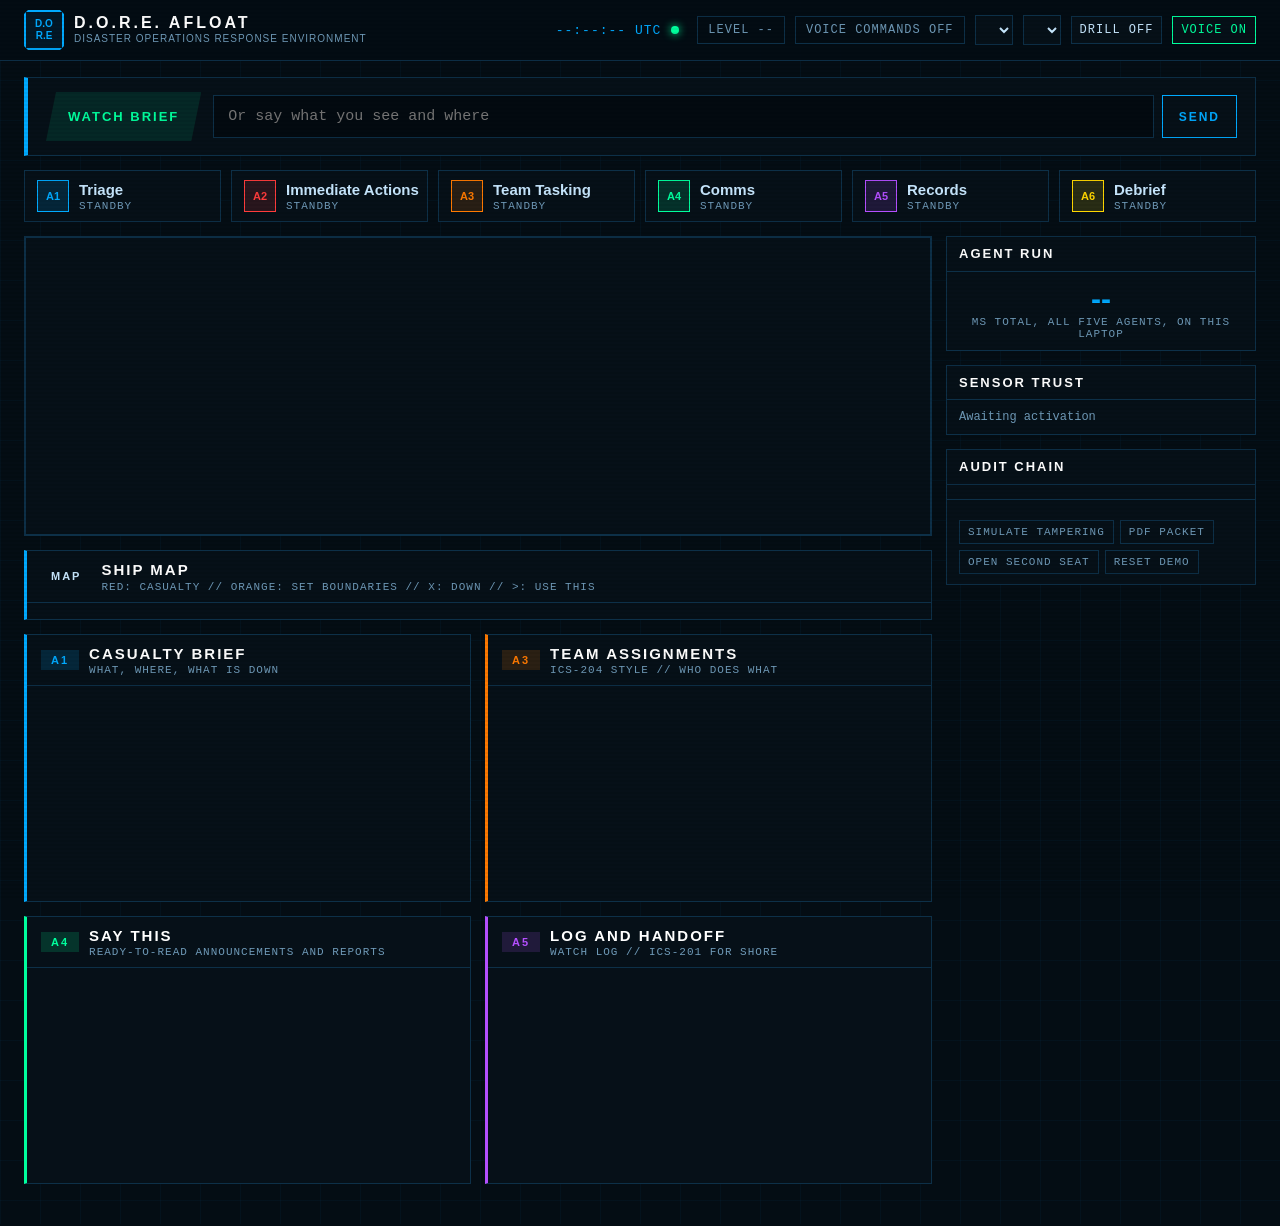
==== commit 93066e58: "Add response summary and remove the demo banner Open the summary at any time, live or in a drill, du" ====
--- a/static/index.html
+++ b/static/index.html
@@ -35,7 +35,6 @@
 .heard { font: 12px var(--mono); letter-spacing: 1px; padding: 6px 10px; border: 1px solid var(--dim); color: var(--quiet); }
 .heard.on { color: var(--blue); border-color: var(--blue); }
 .heard.flash { color: #02150e; background: var(--green); border-color: var(--green); }
-.demo { text-align: center; font: 12px var(--mono); letter-spacing: 1px; color: var(--yellow); padding: 3px 10px; background: rgba(255,215,0,.07); border-bottom: 1px solid rgba(255,215,0,.2); }
 .banner { display: none; align-items: center; gap: 14px; padding: 10px 24px; background: linear-gradient(90deg, rgba(255,60,60,.2), rgba(255,60,60,.04)); border-bottom: 1px solid rgba(255,60,60,.45); animation: slide .3s ease-out; }
 .banner.on { display: flex; flex-wrap: wrap; }
 .badge { background: var(--red); color: #fff; font: 700 11px var(--disp); letter-spacing: 2px; padding: 4px 12px; animation: pulse 1s infinite; }
@@ -140,6 +139,9 @@
 #map .m-use { fill: var(--green); font-weight: 700; }
 #map .casualty rect { fill: rgba(255,60,60,.32); stroke: var(--red); stroke-width: 2.5; animation: pulse 1s infinite; }
 #map .boundary rect { fill: rgba(255,122,0,.14); stroke: var(--orange); stroke-width: 2; stroke-dasharray: 6 4; }
+.sumline { font: 14px var(--mono); color: var(--text); letter-spacing: 1px; margin-top: 8px; }
+.tl .wait-row td:last-child { color: var(--quiet); }
+.tl .seat { font: 700 11px var(--disp); color: var(--orange); }
 .dialog.wide { width: min(860px, 100%); border-color: var(--yellow); }
 .dialog.wide h2 { color: var(--yellow); }
 .score { display: grid; grid-template-columns: repeat(5, 1fr); gap: 8px; margin: 12px 0; }
@@ -152,11 +154,37 @@
 .tl td:last-child { color: var(--green); font-weight: 700; }
 .tl .miss td:last-child { color: var(--red); }
 .tl small { display: block; font: 11px var(--mono); color: var(--quiet); }
+.built { display: flex; flex-wrap: wrap; align-items: baseline; gap: 4px 12px; padding: 7px 16px; background: rgba(255,215,0,.12); border-bottom: 1px solid var(--yellow); color: #fff0a0; font-size: 16px; font-weight: 700; }
+.built i { font: normal 700 11px var(--disp); letter-spacing: 1px; color: var(--yellow); }
+.built b { margin-left: auto; font: 12px var(--mono); color: var(--yellow); }
+.why { padding-bottom: 8px; margin-bottom: 8px; border-bottom: 1px solid var(--dim); }
+.why h4 { display: flex; justify-content: space-between; gap: 8px; font: 700 11px var(--disp); letter-spacing: 1px; color: var(--blue); margin: 6px 0 3px; }
+.why em { font: normal 11px var(--mono); }
+.why .c-high { color: var(--green); }
+.why .c-medium { color: var(--yellow); }
+.why .c-low { color: var(--red); }
+.why p { font-size: 15.5px; font-weight: 600; line-height: 1.25; }
+.why .ask { color: var(--yellow); }
+.board { padding: 8px 16px 10px; }
+.board h4 { font: 700 11px var(--disp); letter-spacing: 2px; color: var(--quiet); margin-bottom: 4px; }
+.brow { display: grid; grid-template-columns: 26px minmax(0, 1fr) 96px 170px 84px; gap: 8px; align-items: baseline; padding: 4px 6px; border-bottom: 1px solid var(--dim); font-size: 16px; font-weight: 600; color: var(--quiet); }
+.brow b { font: 700 13px var(--disp); }
+.brow .role { font: 700 11px var(--disp); letter-spacing: 1px; color: var(--orange); }
+.brow .station { font: 12px var(--mono); color: var(--text); }
+.brow .state { font: 12px var(--mono); text-align: right; }
+.brow.minerow { color: var(--bright); background: rgba(0,170,255,.07); }
+.brow.now-row { background: rgba(255,60,60,.14); color: var(--bright); }
+.brow.now-row .state { color: #ff8a8a; }
+.brow.late-row .state { color: var(--orange); font-weight: 700; }
+.brow.ok .what { text-decoration: line-through; }
+.brow.ok .state { color: var(--green); }
+@media (max-width: 760px) { .brow { grid-template-columns: 26px minmax(0, 1fr) 84px; } .brow .station { grid-column: 2; } .brow .state { grid-column: 3; grid-row: 1 / 3; } }
 .idle { display: grid; place-items: center; min-height: 296px; text-align: center; padding: 20px; }
 .idle h3 { font: 700 22px var(--disp); letter-spacing: 4px; color: var(--dim); }
 .idle p { color: var(--quiet); font: 14px var(--mono); margin-top: 8px; }
 .refuse h3 { color: var(--yellow); letter-spacing: 2px; }
-.allclear h3 { font: 900 34px var(--disp); color: var(--green); letter-spacing: 3px; }
+.idle.allclear { min-height: 120px; }
+.allclear h3 { font: 900 26px var(--disp); color: var(--green); letter-spacing: 3px; }
 .trust { display: flex; flex-wrap: wrap; gap: 6px 18px; padding: 7px 16px; font: 12px var(--mono); letter-spacing: 1px; color: var(--quiet); border-top: 1px solid var(--dim); }
 .trust b { color: var(--green); font-weight: 400; }
 .trust .warn { color: var(--yellow); }
@@ -219,7 +247,7 @@
 @media (max-width: 1080px) { main { grid-template-columns: minmax(0,1fr); } .flow { grid-template-columns: repeat(3,1fr); } .grid { grid-template-columns: minmax(0,1fr); } .cur { grid-template-columns: auto 1fr; } .done-btn { grid-column: 1 / -1; } .cur h3 { font-size: 32px; } }
 @media (prefers-reduced-motion: reduce) { * { animation: none !important; transition: none !important; } }
 @media print {
-  header, .demo, .trigger, .flow, aside, .done-btn, .trust, body::after { display: none !important; }
+  header, .trigger, .flow, aside, .done-btn, .trust, body::after { display: none !important; }
   body { background: #fff; color: #000; }
   main { display: block; padding: 0; }
   .card, .now, .banner { break-inside: avoid; background: #fff !important; color: #000; border: 1px solid #000 !important; box-shadow: none !important; max-height: none; margin-bottom: 10px; }
@@ -242,8 +270,7 @@
   <button class="ctl" id="drill" type="button">DRILL OFF</button>
   <button class="ctl on" id="voice" aria-pressed="true">VOICE ON</button>
 </header>
-<div class="demo">CONCEPT DEMO // FICTIONAL SHIPS // NOTIONAL PROCEDURES // SYNTHETIC DATA // NOT FOR OPERATIONAL USE</div>
-<div class="banner" id="banner"><span class="badge" id="sev"></span><b id="bannerText"></b><span id="injects"></span><button class="endb" id="endBtn" type="button" hidden>END CASUALTY</button><span class="elapsed" id="elapsed">00:00</span></div>
+<div class="banner" id="banner"><span class="badge" id="sev"></span><b id="bannerText"></b><span class="heard" id="built" hidden>BUILT PLAN</span><span id="injects"></span><button class="endb" id="summaryBtn" type="button">RESPONSE SUMMARY</button><button class="endb" id="endBtn" type="button" hidden>END CASUALTY</button><span class="elapsed" id="elapsed">00:00</span></div>
 
 <main>
   <div class="trigger full">
@@ -342,12 +369,31 @@
 function mine() { return run.actions.steps.filter(s => isMine(s.owner)); }
 function others() { return run.actions.steps.filter(s => !isMine(s.owner)); }
 function current() { return mine().find(s => !doneIds.has(s.id)); }
+function roleFor(owner) {
+  const map = config.packs.find(p => p.id === me.pack).role_stations;
+  return Object.keys(map).find(role => map[role].includes(owner)) || 'UNASSIGNED';
+}
+function responsible(step) { return `${roleFor(step.owner)}, ${step.owner}`; }
+function nextOpen() { return run.actions.steps.find(s => !doneIds.has(s.id)); }
+function renderBoard(currentStep) {
+  const rows = run.actions.steps.map(s => {
+    const finished = doneIds.has(s.id), late = overdue.find(o => o.id === s.id);
+    const state = finished ? 'DONE' : late ? `LATE ${late.late_s} S` : s === currentStep ? (config.roles[me.role].confirm ? 'YOUR STEP' : 'NEXT') : `DUE ${s.due_s} S`;
+    const kind = finished ? 'ok' : late ? 'late-row' : s === currentStep ? 'now-row' : '';
+    return `<div class="brow ${kind} ${isMine(s.owner) ? 'minerow' : ''}"><b>${s.order}</b><span class="what">${esc(s.title)}</span><span class="role">${esc(roleFor(s.owner))}</span><span class="station">${esc(s.owner)}</span><span class="state">${esc(state)}</span></div>`;
+  }).join('');
+  return `<div class="board"><h4>Who Has What</h4>${rows}</div>`;
+}
 function briefing() {
   const t = run.triage, todo = mine().filter(s => !doneIds.has(s.id));
   const parts = [`${me.role}. ${t.casualty}. ${t.location}.`];
+  if (t.reasoning.built) parts.push('No exact procedure. Built from general actions. Confirm before acting.');
   run.actions.blocked.forEach(b => parts.push(`Warning. ${b.equipment} is ${b.kind === 'FAILED' ? 'failed' : 'tagged out'}.`));
   if (todo.length) { parts.push('Do now.'); todo.slice(0, 3).forEach((s, i) => parts.push(`${i + 1}. ${s.title}.`)); }
-  else parts.push('No open steps for your station. Stand by.');
+  else {
+    const next = nextOpen();
+    parts.push(next ? `No open steps for you. Next step belongs to ${responsible(next)}: ${next.title}.` : 'All steps are complete.');
+  }
   return parts.join(' ');
 }
 
@@ -377,23 +423,23 @@
   const canConfirm = config.roles[me.role].confirm && !run.ended;
   const alerts = a.blocked.map(b => `<div class="alert"><i>${esc(b.kind)}</i><span>${esc(b.equipment)}${b.kind === 'FAILED' ? '' : ` (${esc(b.tagout)})`}</span>${b.use_instead ? `<span class="arrow">USE: ${esc(b.use_instead)}</span>` : ''}${cite(b.citation)}</div>`)
     .concat(run.triage.sensors.filter(s => !s.trusted).map(s => `<div class="alert distrust"><i>DO NOT TRUST</i><span>${esc(s.name)}: ${esc(s.value)} ${esc(s.unit)}</span><small>${esc(s.problems.join(', '))}</small></div>`)).join('');
-  const late = overdue.map(o => `<div class="late"><i>OVERDUE ${o.late_s} S</i><span>${esc(o.title)}</span><b>${isMySeat(o.owner) ? 'YOUR STEP: DO IT NOW' : 'CALL: ' + esc(o.script)}</b></div>`).join('');
+  const why = run.triage.reasoning;
+  const basis = why.built ? `<div class="built"><i>BUILT FROM GENERAL PROCEDURES</i><span>No exact procedure. Confirm before acting.</span><b>CONFIDENCE: ${esc(why.confidence)}</b></div>` : '';
+  const late = overdue.map(o => `<div class="late"><i>OVERDUE ${o.late_s} S</i><span>${esc(o.title)}</span><b>${isMySeat(o.owner) ? 'YOUR STEP: DO IT NOW' : `CALL ${esc(roleFor(o.owner))}: ${esc(o.script)}`}</b></div>`).join('');
   const change = run.changes.length ? `<div class="change"><i>PLAN CHANGED</i><span>${esc(run.changes[run.changes.length - 1].note)}</span><small>Re-planned in ${run.changes[run.changes.length - 1].ms} ms</small></div>` : '';
   const finished = list.filter(s => doneIds.has(s.id)).length;
   const head = `<div class="nowhead"><span class="tag">A2</span><h2>Do Now: ${esc(me.role)}</h2><small>${list.length ? `${finished} of ${list.length} done for your station` : 'No steps for your station'}</small></div>`;
   const total = a.steps.length + a.blocked.length;
   const trust = `<div class="trust"><span><b>${total} OF ${total + a.dropped.length}</b> DRAFTS VERIFIED AGAINST SOURCE</span>${a.dropped.map(d => `<span class="warn">BLOCKED DRAFT: ${esc(d.title)} (QUOTE NOT IN SOURCE)</span>`).join('')}</div>`;
-  const rest = list.map((s, i) => s === step ? '' : `<div class="${doneIds.has(s.id) ? 'ok' : ''}"><b>${i + 1}</b><span>${esc(s.title)}</span></div>`).join('');
-  const elsewhere = others().map(s => `<div class="${doneIds.has(s.id) ? 'ok' : ''}"><em>${esc(s.owner)}</em><span>${esc(s.title)}</span></div>`).join('');
   $('now').className = 'now ' + (run.ended ? 'clear' : step ? 'live' : 'clear');
   const button = canConfirm ? '<button class="done-btn" id="doneBtn" type="button">DONE<kbd>SPACE</kbd></button>' : `<span class="viewonly">${run.ended ? 'SECURED' : 'VIEW ONLY'}</span>`;
   const title = run.ended ? 'CASUALTY SECURED' : list.length ? 'YOUR STEPS COMPLETE' : 'STAND BY';
-  const line = run.ended ? 'See the debrief' : list.length ? 'Log and handoff are up to date' : 'Other stations have the lead on this casualty';
+  const waiting = nextOpen();
+  const line = run.ended ? 'See the debrief' : waiting ? `Next step: ${waiting.title} (${responsible(waiting)})` : 'All steps complete. Log and handoff are up to date';
   const body = step && !run.ended
     ? `<div class="cur"><div class="num">${list.indexOf(step) + 1}</div><div><h3>${esc(step.title)}</h3><div class="who"><span>${esc(step.owner.toUpperCase())}</span><span id="due" data-due="${step.due_s}"></span>${cite(step.citation)}</div></div>${button}</div>`
     : `<div class="idle allclear"><div><h3>${title}</h3><p>${line}</p></div></div>`;
-  $('now').innerHTML = head + body + late + change + `<div class="alerts">${alerts}</div>` + `<div class="next">${rest}</div>` +
-    (elsewhere ? `<div class="elsewhere"><h4>Other stations</h4><div class="next quiet">${elsewhere}</div></div>` : '') + trust;
+  $('now').innerHTML = head + basis + body + late + change + `<div class="alerts">${alerts}</div>` + renderBoard(step) + trust;
   updateDue();
 }
 function updateDue() {
@@ -404,7 +450,10 @@
   d.className = left >= 0 ? 'due' : 'due over';
 }
 function renderTriage(t) {
-  $('b1').innerHTML = `<dl class="kv"><dt>Casualty</dt><dd class="hot">${esc(t.casualty)}</dd><dt>Location</dt><dd>${esc(t.location)}</dd><dt>Reported</dt><dd>${esc(t.time)}</dd><dt>Report</dt><dd>${esc(t.report)}</dd>
+  const why = t.reasoning;
+  const reasoning = `<div class="why"><h4>Reasoning <em class="c-${esc(why.confidence.toLowerCase())}">${esc(why.confidence)} CONFIDENCE</em></h4>${why.lines.map(l => `<p>${esc(l)}</p>`).join('')}
+    ${why.ask.length ? `<h4>Ask next</h4>${why.ask.map(q => `<p class="ask">${esc(q)}</p>`).join('')}` : ''}</div>`;
+  $('b1').innerHTML = reasoning + `<dl class="kv"><dt>Casualty</dt><dd class="hot">${esc(t.casualty)}</dd><dt>Location</dt><dd>${esc(t.location)}</dd><dt>Reported</dt><dd>${esc(t.time)}</dd><dt>Report</dt><dd>${esc(t.report)}</dd>
     <dt>Out of service</dt><dd class="${t.tagouts.length ? 'hot' : ''}">${t.tagouts.map(x => esc(`${x.equipment}: ${x.kind === 'FAILED' ? 'failed' : x.id + ', ' + x.reason}`)).join('<br>') || 'None'}</dd>
     <dt>Equipment</dt><dd>${t.equipment.filter(e => !['Tagged out', 'Failed'].includes(e.state)).map(e => esc(`${e.name} (${e.state})`)).join('<br>') || 'None listed'}</dd></dl>`;
   $('sensors').innerHTML = t.sensors.map(s => `<div class="sensor ${s.trusted ? '' : 'badrow'}"><span>${esc(s.name)} ${esc(s.value)} ${esc(s.unit)}</span><em>${s.trusted ? 'TRUST' : 'DO NOT TRUST'}</em></div>`).join('') || '<p class="empty">No sensors for this casualty</p>';
@@ -412,12 +461,13 @@
 function renderTasking(k) {
   const mineTeam = t => !!(stations() && stations().includes(t.station));
   const teams = k.teams.slice().sort((x, y) => mineTeam(y) - mineTeam(x));
-  $('b3').innerHTML = teams.map(t => `<div class="team ${mineTeam(t) ? 'yours' : ''}"><strong>${esc(t.station.toUpperCase())}${mineTeam(t) ? ' // YOUR STATION' : ''}</strong>${t.tasks.map(x => `<div><span>${esc(x.title)}</span><small>${esc(x.ref)}</small></div>`).join('')}</div>`).join('');
+  const seat = t => `${esc(roleFor(t.station))} // ${esc(t.station.toUpperCase())}`;
+  $('b3').innerHTML = teams.map(t => `<div class="team ${mineTeam(t) ? 'yours' : ''}"><strong>${seat(t)}${mineTeam(t) ? ' // YOUR STATION' : ''}</strong>${t.tasks.map(x => `<div><span>${esc(x.title)}</span><small>${esc(x.ref)}</small></div>`).join('')}</div>`).join('');
 }
 function renderComms(c) {
   const speaking = m => !!(stations() && stations().includes(m.speaker));
   const list = c.messages.slice().sort((x, y) => speaking(y) - speaking(x));
-  $('b4').innerHTML = list.map(m => `<div class="msg ${speaking(m) ? 'yours' : ''}"><span>${speaking(m) ? 'YOU SAY // ' : esc(m.speaker) + ' // '}${esc(m.channel)}</span><p>${esc(m.text)}</p></div>`).join('');
+  $('b4').innerHTML = list.map(m => `<div class="msg ${speaking(m) ? 'yours' : ''}"><span>${speaking(m) ? 'YOU SAY // ' : esc(roleFor(m.speaker)) + ' SAYS // '}${esc(m.channel)}</span><p>${esc(m.text)}</p></div>`).join('');
 }
 function renderRecords(r) {
   $('b5').innerHTML = `<div class="subhead">WATCH LOG</div>${r.watch_log.map(l => `<div class="logline">${esc(l)}</div>`).join('')}
@@ -442,6 +492,7 @@
 }
 function renderBanner() {
   $('sev').textContent = run.drill ? 'DRILL' : run.triage.severity + ' CASUALTY';
+  $('built').hidden = !run.triage.reasoning.built;
   $('sev').className = 'badge ' + (run.drill ? 'drill' : '');
   $('bannerText').textContent = `${run.triage.casualty.toUpperCase()} // ${run.triage.location.toUpperCase()}`;
   $('banner').classList.add('on');
@@ -452,18 +503,27 @@
   renderComms(run.comms); renderRecords(run.records); renderMap(run.map);
   [1, 3, 4, 5].forEach(i => $('c' + i).classList.add('lit'));
   $('ms').textContent = run.total_ms;
-  if (run.ended) { setNode(6, 'done', 'DONE'); if (debriefShown !== run.id) { debriefShown = run.id; renderDebrief(run.debrief); } }
-}
-function renderDebrief(d) {
-  const rows = d.rows.map(r => `<tr class="${r.result === 'On time' ? '' : 'miss'}"><td>${r.order}</td><td>${esc(r.title)}<small>${esc(r.owner)}</small></td><td>${r.due_s} s</td><td>${r.done_s === null ? '--' : r.done_s + ' s'}</td><td>${esc(r.result)}</td></tr>`).join('');
-  $('debriefBody').innerHTML = `<div class="score"><div><b>${d.score}%</b><span>STEPS ON TIME</span></div><div><b>${d.on_time}</b><span>ON TIME</span></div><div><b>${d.late}</b><span>LATE</span></div><div><b>${d.open}</b><span>OPEN</span></div><div><b>${clock(d.length_s)}</b><span>TOTAL TIME</span></div></div>
-    <table class="tl"><tr><th>#</th><th>Step</th><th>Due</th><th>Done</th><th>Result</th></tr>${rows}</table>
-    ${d.practice.length ? `<div class="subhead">PRACTICE NEXT</div>${d.practice.map(p => `<div class="logline">${esc(p)}</div>`).join('')}` : ''}
+  if (run.ended) { setNode(6, 'done', 'DONE'); if (debriefShown !== run.id) { debriefShown = run.id; renderDebrief(run.debrief, true); } }
+}
+function renderDebrief(d, announce) {
+  const rows = d.rows.map(r => `<tr class="${r.result === 'On time' ? '' : r.result === 'Open' ? 'wait-row' : 'miss'}"><td>${r.order}</td><td>${esc(r.title)}</td><td class="seat">${esc(roleFor(r.owner))}<small>${esc(r.owner)}</small></td><td>${r.due_s} s</td><td>${r.done_s === null ? '--' : r.done_s + ' s'}</td><td>${esc(r.result)}</td></tr>`).join('');
+  const label = d.ended ? 'STEPS ON TIME' : 'ON TIME SO FAR';
+  $('debriefBody').innerHTML = `<p class="sumline">${esc(d.casualty)} // ${esc(d.location)} // ${d.ended ? 'SECURED' : 'IN PROGRESS'}</p>
+    <div class="score"><div><b>${d.score}%</b><span>${label}</span></div><div><b>${d.on_time}</b><span>ON TIME</span></div><div><b>${d.late}</b><span>LATE</span></div><div><b>${d.open}</b><span>OPEN${d.overdue ? ` (${d.overdue} OVERDUE)` : ''}</span></div><div><b>${clock(d.length_s)}</b><span>TOTAL TIME</span></div></div>
+    <table class="tl"><tr><th>#</th><th>Step</th><th>Who</th><th>Due</th><th>Done</th><th>Result</th></tr>${rows}</table>
+    ${d.changes.length ? `<div class="subhead">PLAN CHANGES</div>${d.changes.map(c => `<div class="logline">${esc(c)}</div>`).join('')}` : ''}
+    ${d.practice.length ? `<div class="subhead">${d.ended ? 'PRACTICE NEXT' : 'NEEDS ATTENTION NOW'}</div>${d.practice.map(p => `<div class="logline">${esc(p)}</div>`).join('')}` : ''}
     <div class="subhead">CASUALTY REPORT DRAFT</div><dl class="kv">${d.report.map(([k, v]) => `<dt>${esc(k)}</dt><dd>${esc(v)}</dd>`).join('')}</dl>
     <p class="empty" style="margin-top:8px">Draft for review. Not a formal Navy report.</p>`;
-  $('debriefTitle').textContent = d.drill ? 'DRILL DEBRIEF' : 'AFTER-ACTION DEBRIEF';
+  $('debriefTitle').textContent = `RESPONSE SUMMARY // ${d.drill ? 'DRILL' : 'LIVE'}`;
   $('debrief').hidden = false;
-  speak(`${d.drill ? 'Drill' : 'Casualty'} complete. ${d.score} percent of steps on time.`);
+  if (announce) speak(`${d.drill ? 'Drill' : 'Casualty'} complete. ${d.score} percent of steps on time.`);
+}
+async function openSummary() {
+  const { status, data } = await api('/api/summary');
+  if (status !== 200) return toast(data.error);
+  renderDebrief(data, false);
+  refreshAudit();
 }
 function clearScreen() {
   run = null; doneIds = new Set(); overdue = []; started = 0; changesSeen = 0; spokenOverdue.clear();
@@ -543,8 +603,8 @@
   const data = await post('/api/done', { step: step.id });
   stepBusy = false;
   if (!data) return;
-  const next = current();
-  speak(next ? `Next. ${next.title}.` : 'Your steps are complete.');
+  const next = current(), other = nextOpen();
+  speak(next ? `Next. ${next.title}.` : other ? `Your steps are complete. Next step belongs to ${responsible(other)}.` : 'All steps are complete.');
 }
 async function logStatus(key) {
   const data = await post('/api/status', { key });
@@ -555,7 +615,7 @@
   const item = overdue.find(o => isMine(o.owner) && !spokenOverdue.has(o.id));
   if (!item) return;
   spokenOverdue.add(item.id);
-  speak(isMySeat(item.owner) ? `Overdue. ${item.title}.` : `Overdue. ${item.title}. Call ${item.owner}.`);
+  speak(isMySeat(item.owner) ? `Overdue. ${item.title}.` : `Overdue. ${item.title}. Call ${responsible(item)}.`);
 }
 async function pollState() {
   try {
@@ -628,6 +688,7 @@
   if (e.code === 'Space') { e.preventDefault(); stepDone(); }
   if (e.key === 'r' && run) speak(briefing());
   if (e.key === 'b') loadBrief(true);
+  if (e.key === 's' && run) openSummary();
   if (e.key.toLowerCase() === 'v' && !e.repeat) talk(true);
 });
 $('say').addEventListener('submit', e => { e.preventDefault(); $('report').blur(); activate($('report').value); });
@@ -653,6 +714,7 @@
 });
 $('briefBtn').addEventListener('click', () => loadBrief(true));
 $('endBtn').addEventListener('click', () => post('/api/end', {}));
+$('summaryBtn').addEventListener('click', openSummary);
 $('srcClose').addEventListener('click', () => { $('src').hidden = true; });
 $('debriefClose').addEventListener('click', () => { $('debrief').hidden = true; });
 $('debriefPdf').addEventListener('click', downloadPdf);
@@ -676,6 +738,7 @@
   else if (command === 'done') stepDone();
   else if (command === 'repeat' && run) speak(briefing());
   else if (command === 'brief') loadBrief(true);
+  else if (command === 'summary' && run) openSummary();
   else if (command === 'end') post('/api/end', {});
   else if (STATUS_WORDS[command]) logStatus(STATUS_WORDS[command]);
 }
